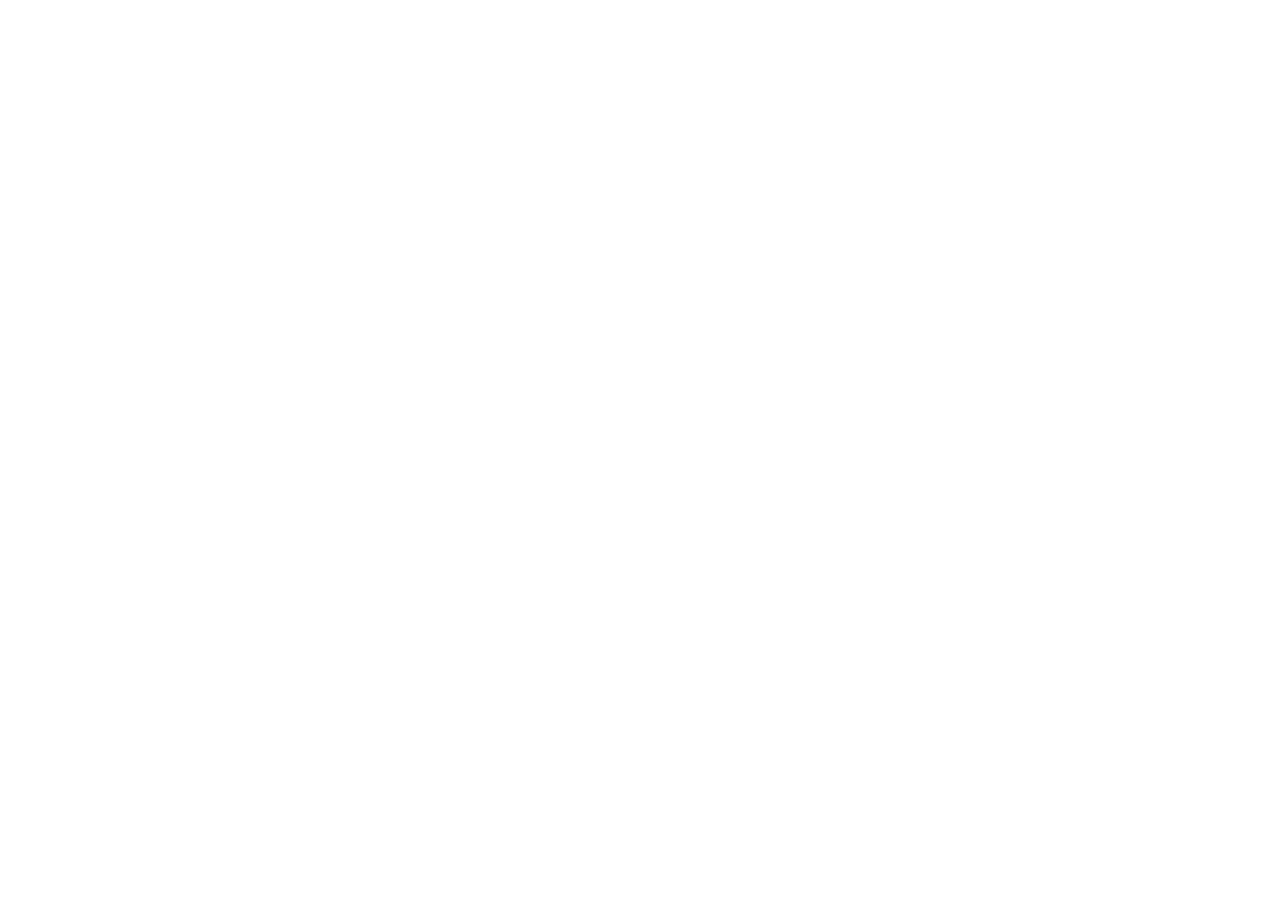
==== 01-exercicio-cartao-perfil/index.html @ 3fe56be6 "Inicio" ====
<!DOCTYPE html>
<html lang="en">
<head>
    <meta charset="UTF-8">
    <meta http-equiv="X-UA-Compatible" content="IE=edge">
    <meta name="viewport" content="width=device-width, initial-scale=1.0">
    <title>Document</title>
</head>
<body>
    
</body>
</html>
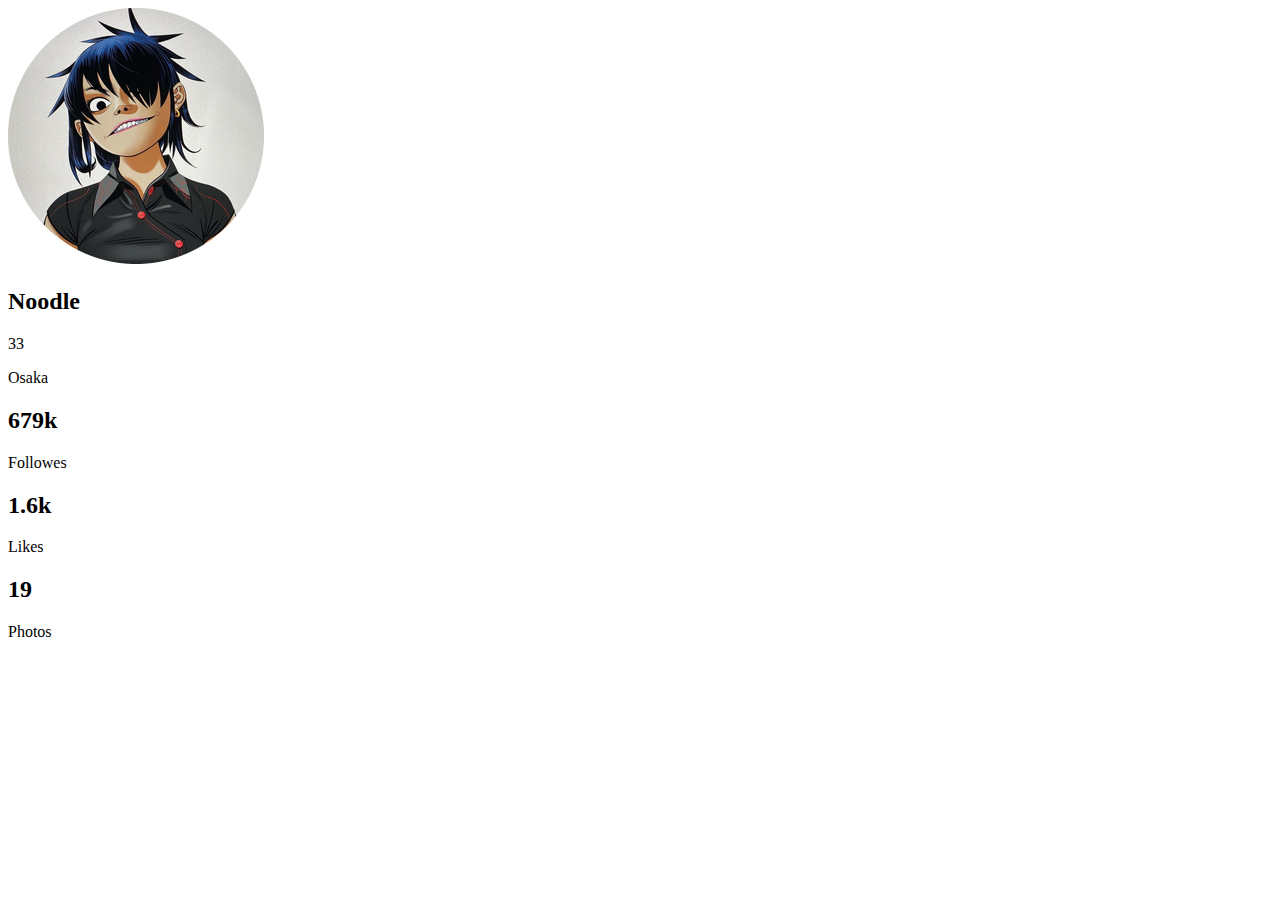
==== commit 5bdf0ed4: "html" ====
--- a/01-exercicio-cartao-perfil/index.html
+++ b/01-exercicio-cartao-perfil/index.html
@@ -4,9 +4,30 @@
     <meta charset="UTF-8">
     <meta http-equiv="X-UA-Compatible" content="IE=edge">
     <meta name="viewport" content="width=device-width, initial-scale=1.0">
-    <title>Document</title>
+   
+    <title>Cartão de Perfil</title>
+    <link rel="shortcut icon" href="src/img/favicon-32x32.png" type="image/x-icon">
+    <link rel="stylesheet" href="src/css/reset.css">
+    <link rel="stylesheet" href="src/css/variables.css">
+    <link rel="stylesheet" href="src/css/style.css">
 </head>
 <body>
-    
+    <main>
+        <div class="cartao">
+            <img src="src/img/gorillaz.png" alt="Noodle">
+            <div class="nome-e-idade">
+                <h2 class="nome">Noodle</h2>
+                <p class="idade">33</p>
+            </div>
+
+            <p class="cidade">Osaka</p>
+
+            <lu>
+                <li><h2>679k</h2> <p>Followes</p></li>
+                <li><h2>1.6k</h2> <p>Likes</p></li>
+                <li><h2>19</h2> <p>Photos</p></li>
+            </lu>
+        </div>
+    </main>
 </body>
 </html>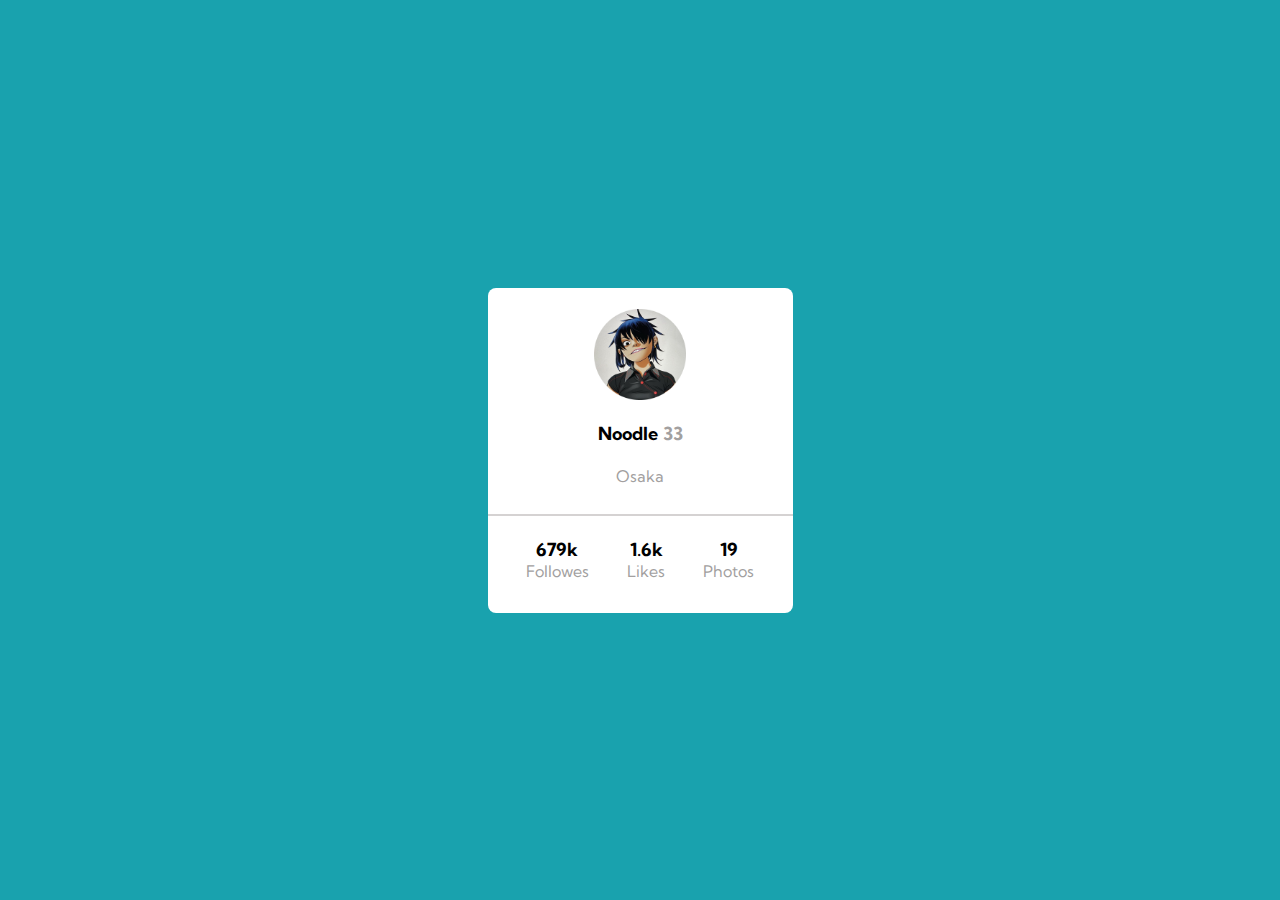
==== commit a7413569: "css" ====
--- a/01-exercicio-cartao-perfil/index.html
+++ b/01-exercicio-cartao-perfil/index.html
@@ -10,11 +10,16 @@
     <link rel="stylesheet" href="src/css/reset.css">
     <link rel="stylesheet" href="src/css/variables.css">
     <link rel="stylesheet" href="src/css/style.css">
+
+    <link rel="preconnect" href="https://fonts.googleapis.com">
+    <link rel="preconnect" href="https://fonts.gstatic.com" crossorigin>
+    <link href="https://fonts.googleapis.com/css2?family=Explora&family=Kumbh+Sans:wght@400;700&display=swap" rel="stylesheet">
+
 </head>
 <body>
     <main>
         <div class="cartao">
-            <img src="src/img/gorillaz.png" alt="Noodle">
+            <img src="src/img/gorillaz.png" alt="Noodle" class="image">
             <div class="nome-e-idade">
                 <h2 class="nome">Noodle</h2>
                 <p class="idade">33</p>
--- a/01-exercicio-cartao-perfil/src/css/variables.css
+++ b/01-exercicio-cartao-perfil/src/css/variables.css
@@ -0,0 +1,4 @@
+:root {
+    --cor-do-fundo: hsl(185, 75%, 39%);
+    --cor-do-texto: hsl(227, 10%, 46%);
+}--- a/01-exercicio-cartao-perfil/src/css/style.css
+++ b/01-exercicio-cartao-perfil/src/css/style.css
@@ -0,0 +1,78 @@
+body {
+    background-color: var(--cor-do-fundo);
+}
+
+main {
+    
+   display: flex;
+   justify-content: center;
+   align-items: center;
+   height: 100vh;
+   font-family: 'kumbh Sans';
+   
+}
+
+main .cartao {
+    background-color: #fff;
+    display: flex;
+    width: 305px;
+    height: 325px;
+    flex-direction: column;
+    border-radius: 8px;
+}
+
+main .cartao .image {
+  width: 30%;
+  height: 28%;
+  display: flex;
+  margin: auto;
+
+}
+
+main .cartao .nome-e-idade {
+    display: flex;
+    align-items: center;
+    justify-content: center;
+
+}
+
+main .cartao .nome-e-idade h2 {
+    font-size: 18px;
+}
+
+main .cartao .nome-e-idade p {
+    font-size: 18px;
+    margin-left: 5px;
+    font-weight: bolder;
+    color: rgb(162, 160, 160);
+}
+
+main .cartao .cidade {
+    display: flex;
+    justify-content: center;
+    margin: auto;
+    margin-bottom: 28px;
+    color: rgb(162, 160, 160);
+}
+
+lu  {
+ display: flex;
+ height: 98px;
+ justify-content: space-evenly;
+ border-top: 2px solid rgb(213, 210, 210);
+}
+
+lu li {
+    margin-top: 22px;
+    text-align: center;
+    
+}
+
+li h2 {
+   font-size: 18px;
+   font-weight: bolder;
+}
+
+lu li p {
+    color: rgb(162, 160, 160);
+}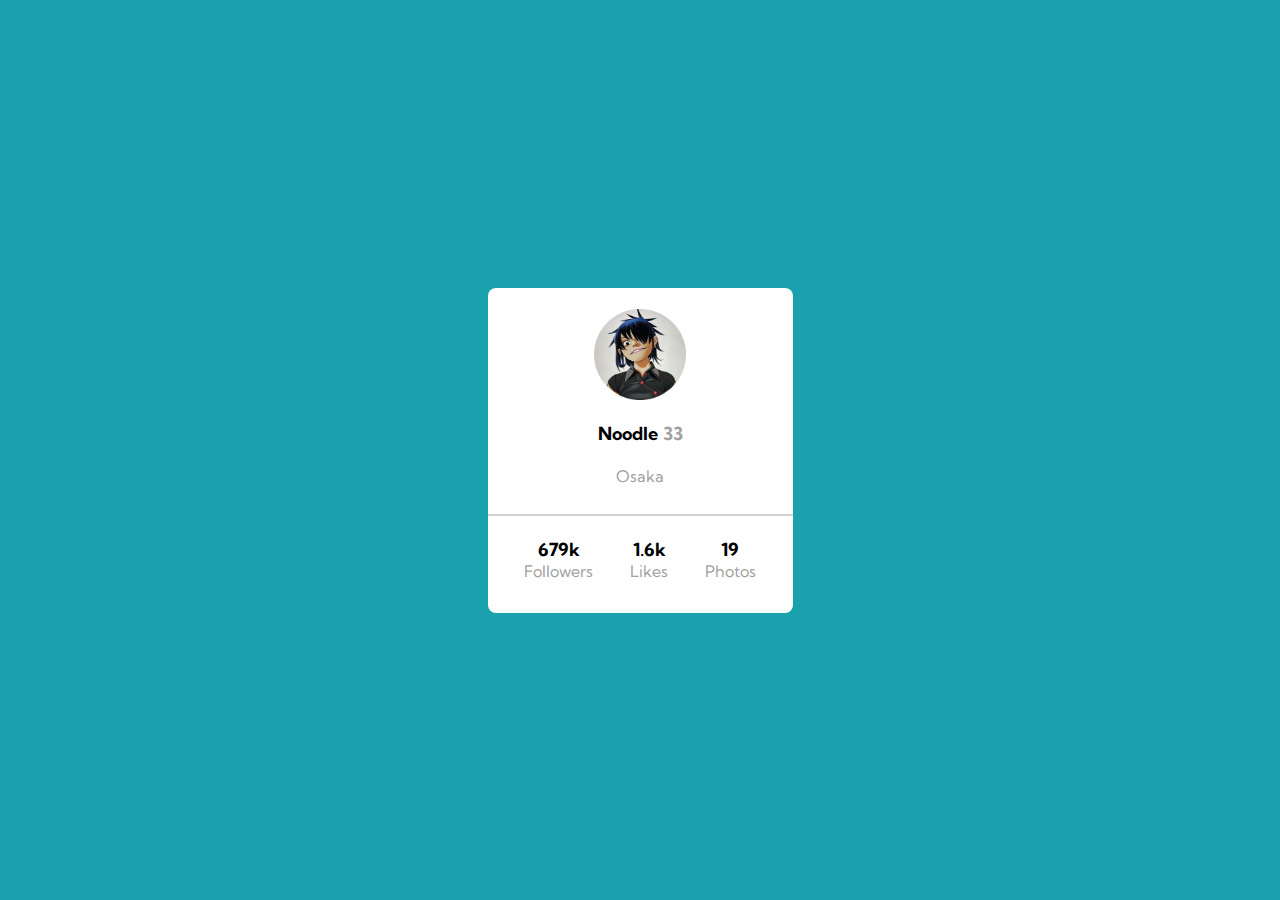
==== commit 25071d40: "correção" ====
--- a/01-exercicio-cartao-perfil/index.html
+++ b/01-exercicio-cartao-perfil/index.html
@@ -28,7 +28,7 @@
             <p class="cidade">Osaka</p>
 
             <lu>
-                <li><h2>679k</h2> <p>Followes</p></li>
+                <li><h2>679k</h2> <p>Followers</p></li>
                 <li><h2>1.6k</h2> <p>Likes</p></li>
                 <li><h2>19</h2> <p>Photos</p></li>
             </lu>
